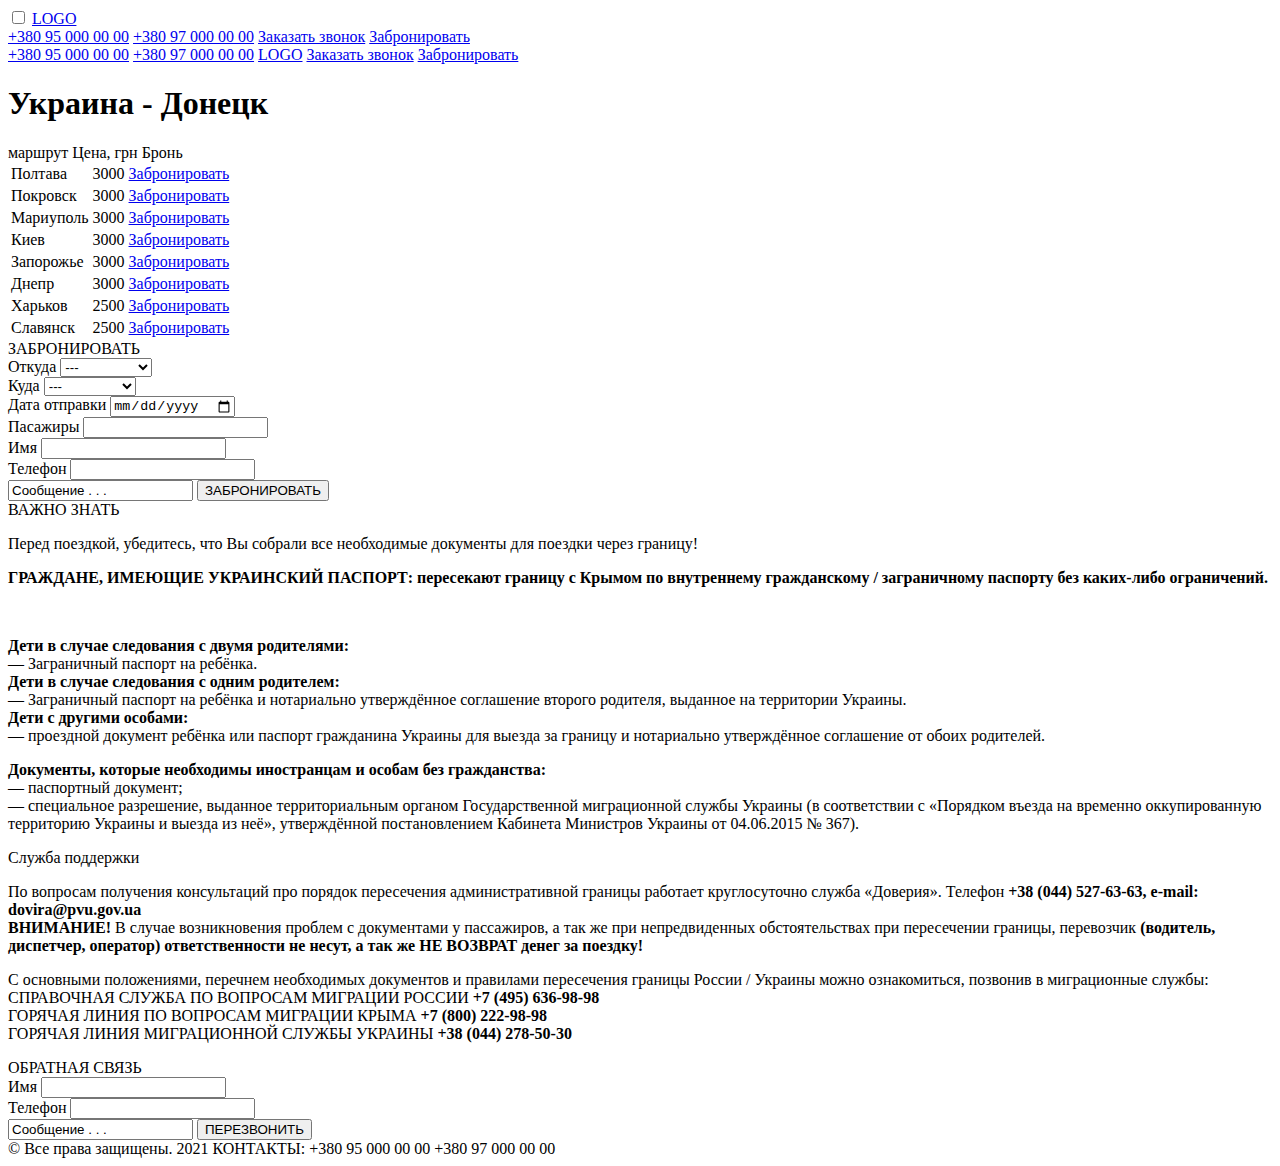
==== ua-donetsk.html @ 74174499 "Add files via upload" ====
<!DOCTYPE html>
<html lang="en">
<head>
	<meta charset="UTF-8">
	<meta name="viewport" content="width=device-width, initial-scale=1">
	<link rel="stylesheet" href="css/style.css">
	<link href="https://fonts.googleapis.com/css2?family=Kaushan+Script&family=Montserrat:wght@400;700&display=swap" rel="stylesheet">
	<link href="https://fonts.googleapis.com/css2?family=Roboto:wght@300;400;700;900&display=swap" rel="stylesheet">
	<link rel="stylesheet" href="font-awesome/css/font-awesome.min.css">
	<link rel="stylesheet" type="text/css" href="css/ua-donetsk.css">
	<title>Украина - Донецк</title>
</head>
<body>
	<header class="header">
		<div class="header-box">
						<div class="hamburger-menu">
				<div class="flex">
					<input id="menu-toggle" type="checkbox" />
					<label class="menu__btn" for="menu-toggle">
						<span></span>
					</label>
					<a class="logo" href="index.html">LOGO</a>
					<nav class="menu-box">
						<a class="menu-item" href="#">+380 95 000 00 00</a>
						<a class="menu-item" href="#">+380 97 000 00 00</a>
						<a class="menu-item" href="#feedback">Заказать звонок</a>
						<a class="menu-item" href="#forma">Забронировать</a>
					</nav>
				</div>
				<div class="menu">
					<nav class=" main-menu">
						<a class="menu-item" href="#">+380 95 000 00 00</a>
						<a class="menu-item" href="#">+380 97 000 00 00</a>
						<a class="logo" href="index.html">LOGO</a>
						<a class="menu-item" href="#feedback">Заказать звонок</a>
						<a class="menu-item" href="#forma">Забронировать</a>
					</nav>
				</div>
			</div>
			<div class="banner">
				<h1 class="banner-title">Украина - Донецк</h1>
				<div class="name-table">
					<span>маршрут</span>
					<span>Цена, грн</span>
					<span>Бронь</span>
				</div>
				<table class="way-donetsk-ua">
					<tr><td>Полтава</td><td>3000</td><td><a class="forma-item" href="#forma">Забронировать</a></td></tr>
				    <tr><td>Покровск</td><td>3000</td><td><a class="forma-item" href="#forma">Забронировать</a></td></tr>
				    <tr><td>Мариуполь</td><td>3000</td><td><a class="forma-item" href="#forma">Забронировать</a></td></tr>
				    <tr><td>Киев</td><td>3000</td><td><a class="forma-item" href="#forma">Забронировать</a></td></tr>
				    <tr><td>Запорожье</td><td>3000</td><td><a class="forma-item" href="#forma">Забронировать</a></td></tr>
				    <tr><td>Днепр</td><td>3000</td><td><a class="forma-item" href="#forma">Забронировать</a></td></tr>
				    <tr><td>Харьков</td><td>2500</td><td><a class="forma-item" href="#forma">Забронировать</a></td></tr>
				    <tr><td>Славянск</td><td>2500</td><td><a class="forma-item" href="#forma">Забронировать</a></td></tr>
				</table>
			</div>
		</div>
	</header>
	
	<section id="forma" class="forma">
		<div class="container">
			<div class="forma-block">
				<span class="forma-title">ЗАБРОНИРОВАТЬ</span>
				<form class="forma-send" action="#">
					<div class="flex-row">
						<div class="flex-column">
							<label>Откуда</label>
							<select  name="hero[]">
								<option selected="selected">---</option>
								<option>Донецк</option>
								<option>Полтава</option>
								<option>Покровск</option>
								<option>Мариуполь</option>
								<option>Киев</option>
								<option>Запорожье</option>
								<option>Днепр</option>
								<option>Харьков</option>
								<option>Славянск</option>
							</select>
							
						</div>
						<div class="flex-column">
							<label>Куда</label>
							<select  name="hero[]">
								<option selected="selected">---</option>
								<option>Донецк</option>
								<option>Полтава</option>
								<option>Покровск</option>
								<option>Мариуполь</option>
								<option>Киев</option>
								<option>Запорожье</option>
								<option>Днепр</option>
								<option>Харьков</option>
								<option>Славянск</option>
							</select>
							
						</div>
					</div>
					<div class="flex-row">
						<div class="flex-column">
							<label>Дата отправки</label>
							<input type="date" name="date">
							
						</div>
						<div class="flex-column">
							<label>Пасажиры</label>
							<input type="number" name="number">
							
						</div>
					</div>
					<div class="flex-row">
						<div class="flex-column">
							<label>Имя</label>
							<input type="name" name="name">
							
						</div>
						<div class="flex-column">
							<label>Телефон</label>
							<input type="tel" name="tel">
							
						</div>
					</div>

					<input class="flex-column input-text" type="text" value="Сообщение . . .">
					<input class="button" type="button" name="button" value="ЗАБРОНИРОВАТЬ">
				</form>
			</div>
		</div>
	</section>
	<section class="info">
		<div class="container">
			<span class="info-title">ВАЖНО ЗНАТЬ</span>
			<p class="info-pretitle">Перед поездкой, убедитесь, что Вы собрали все необходимые документы для поездки через границу!</p>
			<div class="info-text">
				<p><b>ГРАЖДАНЕ, ИМЕЮЩИЕ УКРАИНСКИЙ ПАСПОРТ:
	 			пересекают границу с Крымом по внутреннему гражданскому / заграничному 	паспорту без каких-либо ограничений.
				</p></b><br>
				<div class="row">
					<p><b>Дети в случае следования с двумя родителями:</b><br> 
					— Заграничный паспорт на ребёнка.<br>

					<b>Дети в случае следования с одним родителем:</b><br> 
					— Заграничный паспорт на ребёнка и нотариально утверждённое соглашение второго родителя, выданное на территории Украины.<br>
					<b>Дети с другими особами:</b><br>
					— проездной документ ребёнка или паспорт гражданина Украины для выезда за границу и нотариально утверждённое соглашение от обоих родителей.</p>
					<p><b>Документы, которые необходимы иностранцам и особам без гражданства:</b><br>
					— паспортный документ; <br>
					— специальное разрешение, выданное территориальным органом Государственной миграционной службы Украины (в соответствии с «Порядком въезда на временно оккупированную территорию Украины и выезда из неё», утверждённой постановлением Кабинета Министров Украины от 04.06.2015 № 367). </p>
				</div>
			</div>
			<span class="info-help-title">Служба поддержки</span>
			<div class="row">
				
				<p>
					По вопросам получения консультаций про порядок пересечения административной границы работает круглосуточно служба «Доверия». Телефон <b> +38 (044) 527-63-63, e-mail: dovira@pvu.gov.ua</b> <br>
					<b>ВНИМАНИЕ!</b> В случае возникновения проблем с документами у пассажиров, а так же при непредвиденных обстоятельствах при пересечении границы, перевозчик <b>(водитель, диспетчер, оператор) ответственности не несут, а так же НЕ ВОЗВРАТ денег за поездку!</b>
				</p>
				<p>
					С основными положениями, перечнем необходимых документов и правилами пересечения границы России / Украины можно ознакомиться, позвонив в миграционные службы: <br> 
					СПРАВОЧНАЯ СЛУЖБА ПО ВОПРОСАМ МИГРАЦИИ РОССИИ<b> +7 (495) 636-98-98</b><br>
					ГОРЯЧАЯ ЛИНИЯ ПО ВОПРОСАМ МИГРАЦИИ КРЫМА <b>+7 (800) 222-98-98</b><br>
					ГОРЯЧАЯ ЛИНИЯ МИГРАЦИОННОЙ СЛУЖБЫ УКРАИНЫ <b>+38 (044) 278-50-30</b>
				</p>
			</div>
			
		</div>
	</section>
	<section id="feedback" class="feedback forma">
		<div class="container">
			<div class="forma-block">
				<span class="forma-title">ОБРАТНАЯ СВЯЗЬ</span>
				<form class="forma-send" action="#">
					<div class="flex-row">
						<div class="flex-column">
							<label>Имя</label>
							<input type="name" name="name">
							
						</div>
						<div class="flex-column">
							<label>Телефон</label>
							<input type="tel" name="tel">
						</div>
					</div>

					<input class="flex-column input-text" type="text" value="Сообщение . . .">
					<input class="button" type="button" name="button" value="ПЕРЕЗВОНИТЬ">
				</form>
		</div>
	</section>
	<footer class="footer">
		<div class="container">
			<div class="footer">
				<span>© Все права защищены. 2021</span>
				<span>КОНТАКТЫ:<span class="br"> +380 95 000 00 00</span> <span class="br">+380 97 000 00 00</span></span>

			</div>
		</div>
	</footer>

	<script type="text/javascript" src="js/jquery/jquery-3.5.1.min.js"></script>
	<script type="text/javascript" src="js/jquery/jquery.spincrement.min.js"></script>
	<script type="text/javascript" src=""></script>

</body>
</html>
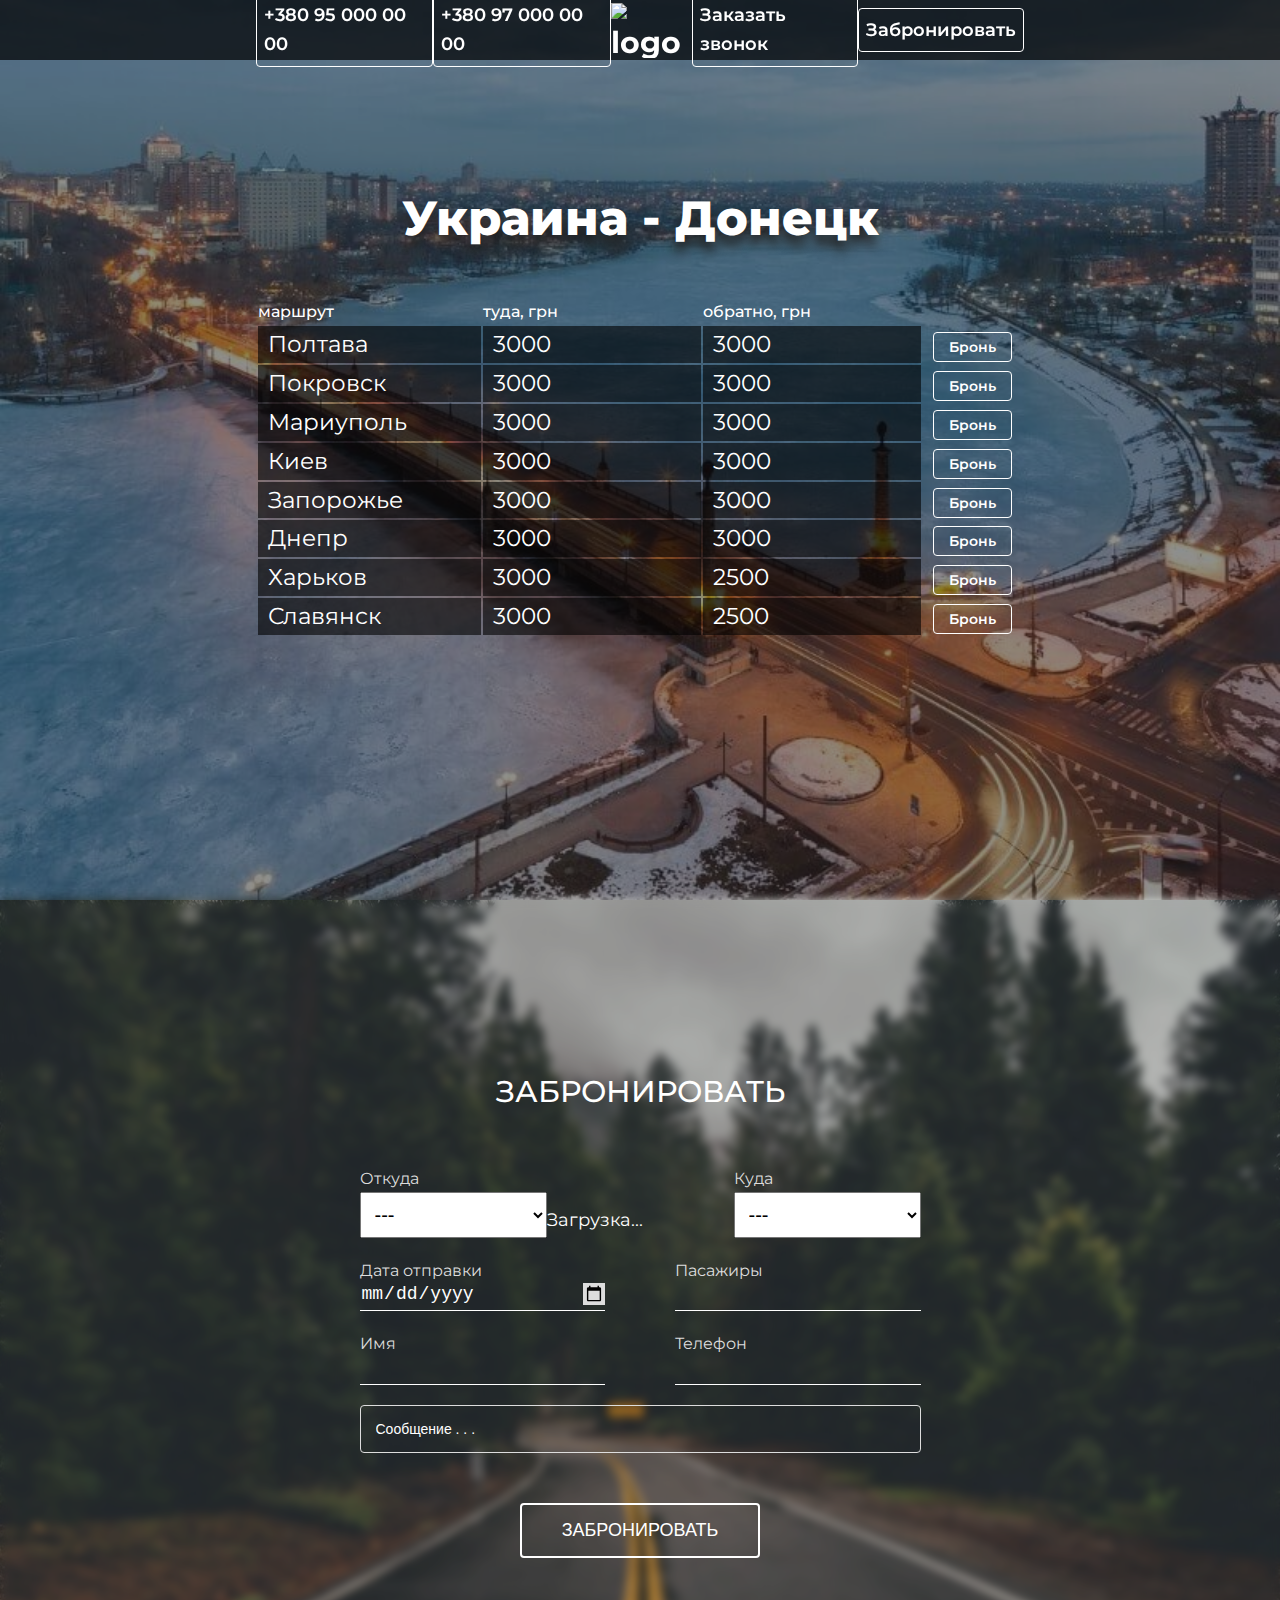
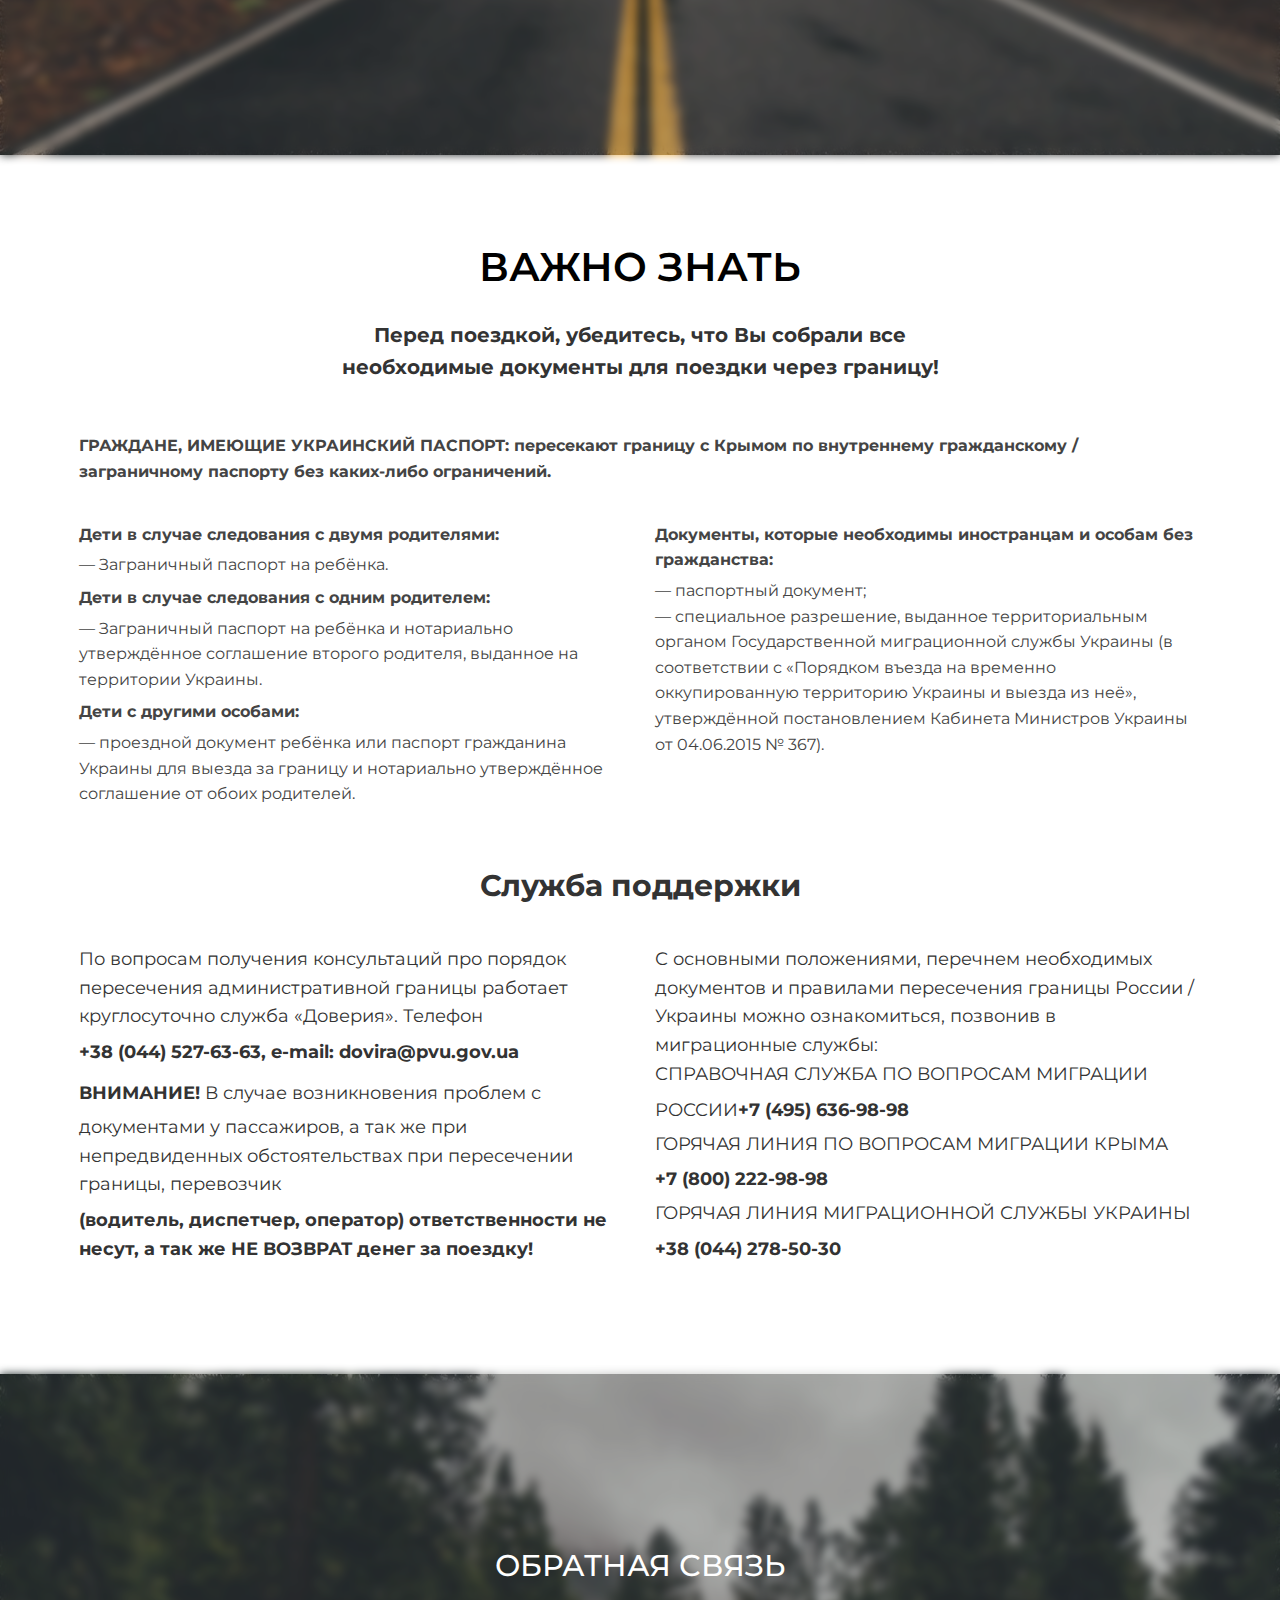
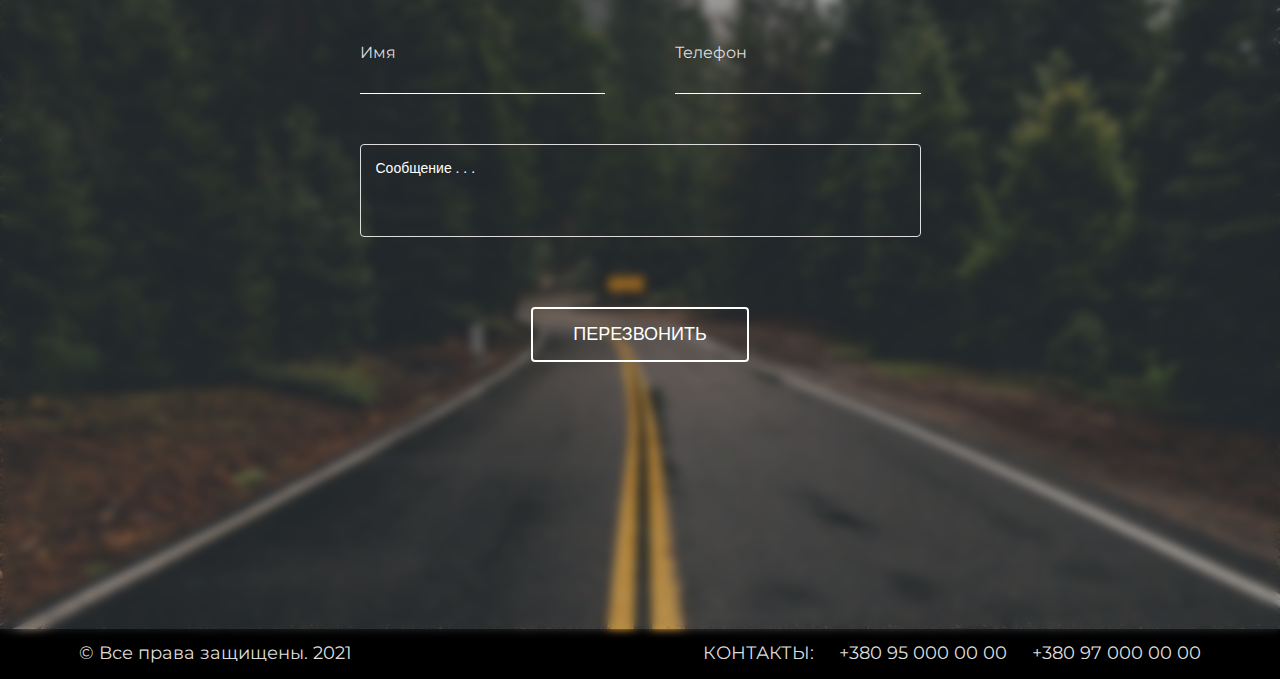
==== commit 1e5fbf95: "Update ua-donetsk.html" ====
--- a/ua-donetsk.html
+++ b/ua-donetsk.html
@@ -12,14 +12,15 @@
 </head>
 <body>
 	<header class="header">
+		<img class="header-img" src="img/donetsk.jpg">
 		<div class="header-box">
-						<div class="hamburger-menu">
+			<div class="hamburger-menu">
 				<div class="flex">
 					<input id="menu-toggle" type="checkbox" />
 					<label class="menu__btn" for="menu-toggle">
 						<span></span>
 					</label>
-					<a class="logo" href="index.html">LOGO</a>
+					<a class="logo" href="index.html"><img src="img/logo.png" alt="logo"></a>
 					<nav class="menu-box">
 						<a class="menu-item" href="#">+380 95 000 00 00</a>
 						<a class="menu-item" href="#">+380 97 000 00 00</a>
@@ -31,28 +32,24 @@
 					<nav class=" main-menu">
 						<a class="menu-item" href="#">+380 95 000 00 00</a>
 						<a class="menu-item" href="#">+380 97 000 00 00</a>
-						<a class="logo" href="index.html">LOGO</a>
+						<a class="logo" href="index.html"><img src="img/logo.png" alt="logo"></a>
 						<a class="menu-item" href="#feedback">Заказать звонок</a>
 						<a class="menu-item" href="#forma">Забронировать</a>
 					</nav>
 				</div>
 			</div>
 			<div class="banner">
-				<h1 class="banner-title">Украина - Донецк</h1>
-				<div class="name-table">
-					<span>маршрут</span>
-					<span>Цена, грн</span>
-					<span>Бронь</span>
-				</div>
+				<h1 class="banner-title banner-title-sity">Украина - Донецк</h1>
 				<table class="way-donetsk-ua">
-					<tr><td>Полтава</td><td>3000</td><td><a class="forma-item" href="#forma">Забронировать</a></td></tr>
-				    <tr><td>Покровск</td><td>3000</td><td><a class="forma-item" href="#forma">Забронировать</a></td></tr>
-				    <tr><td>Мариуполь</td><td>3000</td><td><a class="forma-item" href="#forma">Забронировать</a></td></tr>
-				    <tr><td>Киев</td><td>3000</td><td><a class="forma-item" href="#forma">Забронировать</a></td></tr>
-				    <tr><td>Запорожье</td><td>3000</td><td><a class="forma-item" href="#forma">Забронировать</a></td></tr>
-				    <tr><td>Днепр</td><td>3000</td><td><a class="forma-item" href="#forma">Забронировать</a></td></tr>
-				    <tr><td>Харьков</td><td>2500</td><td><a class="forma-item" href="#forma">Забронировать</a></td></tr>
-				    <tr><td>Славянск</td><td>2500</td><td><a class="forma-item" href="#forma">Забронировать</a></td></tr>
+					<tr><th>маршрут</th><th> туда, грн</th><th>обратно, грн</th></tr>
+					<tr class="tr"><td>Полтава</td><td>3000</td><td>3000</td><td><a class="forma-item" href="#forma">Бронь</a></td></tr>
+				    <tr><td>Покровск</td><td>3000</td><td>3000</td><td><a class="forma-item" href="#forma">Бронь</a></td></tr>
+				    <tr><td>Мариуполь</td><td>3000</td><td>3000</td><td><a class="forma-item" href="#forma">Бронь</a></td></tr>
+				    <tr><td>Киев</td><td>3000</td><td>3000</td><td><a class="forma-item" href="#forma">Бронь</a></td></tr>
+				    <tr><td>Запорожье</td><td>3000</td><td>3000</td><td><a class="forma-item" href="#forma">Бронь</a></td></tr>
+				    <tr><td>Днепр</td><td>3000</td><td>3000</td><td><a class="forma-item" href="#forma">Бронь</a></td></tr>
+				    <tr><td>Харьков</td><td>3000</td><td>2500</td><td><a class="forma-item" href="#forma">Бронь</a></td></tr>
+				    <tr><td>Славянск</td><td>3000</td><td>2500</td><td><a class="forma-item" href="#forma">Бронь</a></td></tr>
 				</table>
 			</div>
 		</div>
@@ -64,7 +61,7 @@
 				<span class="forma-title">ЗАБРОНИРОВАТЬ</span>
 				<form class="forma-send" action="#">
 					<div class="flex-row">
-						<div class="flex-column">
+						<div class="flex-column first-flex">
 							<label>Откуда</label>
 							<select  name="hero[]">
 								<option selected="selected">---</option>
@@ -80,7 +77,8 @@
 							</select>
 							
 						</div>
-						<div class="flex-column">
+						<a class="flex-column" href="#"><i class="fa fa-refresh  fa-2x "></i><span class="sr-only">Загрузка...</span></a>
+						<div class="flex-column first-flex">
 							<label>Куда</label>
 							<select  name="hero[]">
 								<option selected="selected">---</option>
@@ -198,9 +196,8 @@
 		</div>
 	</footer>
 
-	<script type="text/javascript" src="js/jquery/jquery-3.5.1.min.js"></script>
-	<script type="text/javascript" src="js/jquery/jquery.spincrement.min.js"></script>
-	<script type="text/javascript" src=""></script>
-
+<script type="text/javascript" src="js/jquery/jquery-3.5.1.min.js"></script>
+<script type="text/javascript" src="js/jquery/jquery.spincrement.min.js"></script>
+<script type="text/javascript" src="js/main.js"></script>
 </body>
-</html>+</html>
--- a/css/style.css
+++ b/css/style.css
@@ -0,0 +1,768 @@
+html{
+	scroll-behavior: smooth;
+}
+body{
+	margin: 0;
+	font-family: 'Montserrat', sans-serif;
+	font-size: 18px;
+	color: #333;
+	line-height: 1.6;
+}
+
+
+*,
+*:before,
+*:after {
+	-webkit-box-sizing: border-box;
+	-moz-box-sizing: border-box;
+	box-sizing: border-box;
+}
+
+h1, h2, h3, h4, h5, h6, p{
+	margin: 0;
+}
+li{
+	list-style-type: none;
+}
+hr{
+	border: 1px solid #e5e5e5;
+}
+select{
+	padding: 10px;
+	font-size: 20px;
+}
+
+	/* Container */
+
+.container{
+	width: 90%;
+	max-width: 1200px;
+	padding: 0 15px;
+	margin: 0 auto;
+}
+
+	/* Header */
+header{
+	max-height: 900px;
+	width: 100%;
+	height: 100vh;
+	position: relative;
+}
+.header-img{
+	position: absolute;
+	height: 100vh;
+	max-height: 900px;
+	width: 100%;
+}
+.header-box{
+	position: relative;
+	background: rgba(32,32,32, 0.5);
+	width: 100%;
+	height: 100vh;
+}
+
+   /****** Menu *******/
+#menu-toggle {
+  opacity: 0;
+  display: none;
+}
+.menu__btn {
+  display: flex; /* используем flex для центрирования содержимого */
+  align-items: center;  /* центрируем содержимое кнопки */
+  position: fixed;
+  top: 20px;
+  right: 25px;
+  width: 36px;
+  height: 26px;
+  cursor: pointer;
+  z-index: 100;
+  
+ }
+.menu__btn > span,
+.menu__btn > span::before,
+.menu__btn > span::after {
+  display: block;
+  position: absolute;
+  width: 100%;
+  height: 2px;
+  background-color: #ccc;
+  transition-duration: .25s;
+}
+.menu__btn > span::before {
+  content: '';
+  top: -8px;
+  transition-duration: .25s;
+}
+.menu__btn > span::after {
+  content: '';
+  top: 8px;
+  transition-duration: .25s;
+}
+
+#menu-toggle:checked ~ .menu__btn > span {
+  transform: rotate(45deg);
+}
+#menu-toggle:checked ~ .menu__btn > span::before {
+  top: 0;
+  transform: rotate(0);
+}
+#menu-toggle:checked ~ .menu__btn > span::after {
+  top: 0;
+  transform: rotate(90deg);
+}
+#menu-toggle:checked ~ .menu-box {
+  visibility: visible;
+  background: rgba( 50, 50, 50, 1);
+  transition: .2s background;
+}
+.menu-box{
+	display: none;
+	position: absolute;
+	right: 0;
+	top: 0;
+	padding: 70px 50px;
+}
+.menu-box .menu-item{
+	display: block;
+	margin-bottom: 30px;
+}
+.menu{
+	position: fixed;
+	max-height: 60px;
+	height: 100%;
+	width: 100%;
+	z-index: 99;
+}
+.hamburger-menu{
+	position: fixed;
+	max-height: 60px;
+	height: 100%;
+	width: 100%;
+	background: rgba( 0, 0, 0, 0.7);
+	z-index: 99;
+}
+.flex{
+	display: none;
+}
+
+.main-menu{
+	width: 60%;
+	height: 100%;
+	margin: 0 auto;
+	display: flex;
+	justify-content: space-between;
+	align-items: center;
+}
+.logo{
+	font-size: 30px;
+	font-weight: bold;
+	color: #fff;
+	text-decoration: none;
+}
+.logo img{
+	max-height: 65px;
+	margin: 0 auto;
+	padding-top: 10px;	
+}
+.menu-box .menu-item{
+	font-size: 20px;
+}
+.menu-item{
+	color: #fff;
+	font-weight: 600;
+	text-decoration: none;
+	padding: 7px;
+	border: 1px solid #fff;
+	border-radius: 4px;
+	transition: 0.3s background;
+}
+
+.menu-item:hover{
+	background: #fff;
+	color: #323232;
+	font-weight: 600;
+	transition: 0.3s background;
+}
+
+
+	/****** Banner *****/
+.banner{
+	left: 20%;
+	width: 60%;
+	margin: 0 auto;
+	text-align: center;
+	color: #fff;
+}
+.banner-title{
+	font-size: 72px;
+	font-weight: 800;
+	padding-top: 180px;
+	margin-bottom: 40px;
+	text-shadow: -1px 10px 12px #222;
+}
+.banner-title-sity{
+	font-size: 48px;
+}
+.banner-text{
+	width: 60%;
+	margin: 0 auto;
+	font-size: 24px;
+	padding-bottom: 150px;
+}
+.banner-button{
+	color: #fff;
+	
+	font-size: 24px;
+	text-decoration: none;
+	padding: 20px 50px;
+	border: 2px solid #fff;
+	border-radius: 4px;
+	transition: 0.3s background;
+}
+.banner-button:hover{
+	background: #fff;
+	color: #323232;
+	font-weight: 600;
+	transition: 0.3s background;
+}
+
+	/******* Way ******/
+
+.way-title{
+	display: block;
+	font-weight: 500;
+	font-size: 40px;
+	text-transform: uppercase;
+	text-align: center;
+	margin: 0 auto;
+	padding-top: 80px;
+}
+.way{
+}
+.way-block{
+	margin: 100px 0;
+	position: relative;
+	display: flex;
+	justify-content: space-between;
+	flex-wrap: wrap;
+}
+.way-bl{
+	position: relative;
+	display: block;
+	max-width: 500px;
+	width: 100%;
+	height: 265px;
+	text-decoration: none;
+	transition: 0.3s transform;
+	margin: 10px;
+}
+.way-bl::after{
+	position: absolute;
+	content: " ";
+	background: linear-gradient(to top, rgba(0,0,0,.9) , transparent 60%);
+	z-index: 2;
+	width: 100%;
+	height: 100%;
+}
+.way-bl:hover{
+	transform:  scale(1.1);
+	transition: 0.3s transform;
+}
+.way-img{
+	position: absolute;
+	width: 100%;
+	height: 100%;
+}
+.way-bl span{
+	position: absolute;
+	color: #fff;
+	font-size: 24px;
+	font-weight: 600;
+	bottom: 2%;
+	left: 25%;
+	z-index: 10;
+}
+
+	/********** Table *********/
+
+.way-donetsk-ua{
+	font-size: 23px;
+}
+
+td{
+	width: 30%;
+	background: rgba(0,0,0, 0.6);
+	transition: 0.2s background;
+	padding: 0px 10px;
+	text-align: left;
+}
+
+tr:hover{
+	background: rgba(0,0,100, 1);
+	transition: 0.2s background;
+	cursor: pointer;
+}
+td:last-child{
+	background: transparent;
+
+}
+tr:hover > td:last-child{
+	background: rgba(0,0,0, 0.6);
+	transition: 0.2s background;
+}
+th{
+	padding: 0;
+	font-size: 16px;
+	font-weight: 500;
+	text-align: left;
+}
+
+
+.forma-item{
+	color: #fff;
+	font-size: 14px;
+	font-weight: 600;
+	text-decoration: none;
+	padding: 5px 15px;
+	border: 1px solid #fff;
+	border-radius: 4px;
+	transition: 0.3s background;
+}
+.forma-item:hover{
+	background: #fff;
+	color: #323232;
+	transition: 0.3s background;
+}
+
+	/********** Forma *********/
+
+.forma{
+	position: relative;
+	background: url(../img/forma.jpg) center;
+	max-height: 855px;
+	height: 100vh;
+}
+.forma:before{
+  content: "";
+  background: rgba(50, 50, 50, 0.3);
+  position: absolute;
+  width: 100%;
+  height: 100%;
+  top: 0%;
+  left: 0%;
+  z-index: 2;
+}
+.forma:after{
+  content: "";
+  background: url(../img/forma.jpg) center;
+  position: absolute;
+  width: 100%;
+  height: 100%;
+  top: 0%;
+  left: 0%;
+  z-index: 1;
+  -webkit-filter: blur(5px);
+  filter: blur(5px);
+}
+.forma-block{
+	position: relative;
+	z-index: 10;
+	margin: 0 auto;
+}
+.forma-title{
+	color: #fff;
+	display: block;
+	font-weight: 500;
+	font-size: 30px;
+	text-transform: uppercase;
+	text-align: center;
+	margin: 0 auto 50px;
+	padding-top: 15%;
+}
+.fa-refresh{
+	margin: 20px 0;
+}
+.fa-2x{
+		text-align: center;
+	}
+.flex-row{
+	color: #fff;
+	display: flex;
+	flex-direction: row;
+	margin-bottom: 20px;
+}
+
+.flex-column{
+	color: #fff;
+	display: flex;
+	flex-direction: column;
+	width: 100%;
+}
+.forma-send{
+	margin: 0 auto;
+	display: flex;
+	justify-content: space-between;
+	flex-direction: column;
+	flex: 0 0 50%;
+    max-width: 50%;
+}
+.flex-column:first-child{
+	padding-right: 35px;
+}
+.flex-column:last-child{
+	padding-left: 35px;
+}
+.flex-column.first-flex{
+	padding: 0;
+}
+input[type="date"]::-webkit-calendar-picker-indicator{
+	background-color: #ddd;
+}
+
+
+input{
+	border: none;
+	color: #fff;
+	font-size: 18px;
+	border-style: none; 
+	background: transparent;
+	border-bottom: 1px solid #fff;
+	padding-bottom: 5px;
+	cursor: pointer;
+}
+label{
+	font-size: 16px;
+	color: #ddd;
+}
+.input-text{
+	margin-bottom:  50px;
+	padding: 15px;
+	border: 1px solid #ddd;
+	font-size: 14px;
+	border-radius: 4px;
+}
+.button{
+	border: 2px solid #fff;
+	margin: 0 auto;
+	text-decoration: none;
+	padding: 15px 40px;
+	border-radius: 4px;
+	transition: 0.3s background;
+}
+.button:hover{
+	background: #fff;
+	color: #323232;
+	transition: 0.3s background;
+	font-weight: 600;
+	cursor: pointer;
+}
+
+
+
+
+
+	/************* Info **********/
+
+.info{
+	height: 100%;
+	margin-bottom: 100px;
+}
+.info-title{
+	display: block;
+	font-weight: 600;
+	color: #000;
+	font-size: 40px;
+	text-transform: uppercase;
+	text-align: center;
+	margin: 0 auto;
+	padding-top: 80px;
+}
+.info-pretitle{
+	font-size: 20px;
+	font-weight: bold;
+	color: #333333;
+	width: 60%;
+	margin: 20px auto 50px;
+	text-align: center;
+}
+.info-text{
+	font-size: 16px;
+	color: #444;
+}
+.row{
+	display: flex;
+	flex: 0 50%;
+
+}
+.row p:first-child{
+	margin-right: 30px;
+}
+.row p{
+	width: 50%;
+	display: inline-block;
+	padding: 5px 0;
+}
+.row b{
+	display: inline-block;
+	padding: 7px 0 5px;
+}
+.info-help-title{
+	display: block;
+	font-size: 30px;
+	font-weight: bold;
+	text-align: center;
+	margin: 50px 0 30px;
+}
+
+
+	/************* Feedback **********/
+.feedback input:last-child{
+	margin-bottom: 30px;
+}
+.feedback .input-text{
+	padding-bottom: 60px;
+	margin-bottom: 70px;
+}
+
+
+
+	/********** footer **************/
+
+.footer{
+	height: 50px;
+	width: 100%;
+	background: #000;
+	color: #ddd;
+	display: flex;
+	justify-content: space-between;
+	align-items: center;
+}
+.br{
+	padding-left: 20px;
+}
+a{
+	color: #fff;
+	text-decoration: none;
+}
+
+
+
+
+@media (max-width: 1200px){
+
+	.banner-title{
+		font-size: 60px;
+	}
+	.banner-text{
+		font-size: 20px;
+	}
+	.main-menu{
+		width: 80%;
+	}
+	.menu-item{
+		font-weight: 500;
+		font-size: 13px
+	}
+	.way-block{
+		justify-content: center;
+	}
+	.forma-send{
+		max-width: 60%;
+	}
+	input{
+		font-size: 14px;
+	}
+	label{
+		font-size: 12px;
+	}
+}
+
+@media (max-width: 1000px){
+	input{
+		font-size: 14px;
+	}
+	.menu-item{
+		font-weight: 500;
+		font-size: 12px
+	}
+	.banner-title{
+		line-height: 60px;
+	}
+	.banner-title-sity{
+		font-size: 36px;
+	}
+	.banner-text{
+		width: 80%;
+	}
+	.way-bl span{
+		left: 20%;
+	}
+}
+
+@media (max-width: 768px){
+	.menu{
+		display: none;
+	}
+	.flex{
+		display: flex;
+	}
+	.logo img{
+		max-height: 55px;
+		padding: 0;
+		padding-left: 10px;
+	}
+	.menu-box{
+		display: block;
+		visibility: hidden;
+	}
+	.forma-send{
+		max-width: 80%;
+	}
+	.banner {
+		width: 70%;
+	}
+	.way-bl span{
+		font-size: 20px;
+	}
+	.way-title{
+		font-size: 32px;
+	}
+	.info-title{
+		font-size: 34px;
+	}
+	.info-pretitle{
+		width: 90%;
+		font-size: 16px;
+	}
+	.info-text{
+		font-size: 14px;
+	}
+	.row{
+		display: block;
+	}
+	.row p{
+		width: 100%;
+	}
+	.forma-title{
+		padding-top: 20%;
+	}
+	.footer{
+		font-size: 10px;
+	}
+}
+
+@media (max-width: 480px){
+	.banner{
+		width: 90%;
+	}
+	.banner-title {
+    	font-size: 50px;
+    	line-height: 55px;
+	}
+	.banner-title-sity {
+    	font-size: 36px;
+    	line-height: 40px;
+	}
+	.banner-text{
+		font-size: 18px;
+	}
+	.banner-button{
+		padding: 10px 30px;
+		position: absolute;
+		bottom: 20%;
+		left: 26%;
+	}
+	.way-block{
+		margin-top: 50px;
+	}
+	.way-bl{
+		display: block;
+	}
+	.flex-row {
+		display: block;
+	}
+	.flex-column:first-child{
+		padding: 0;
+	}
+	.flex-column:last-child{
+		padding: 0;
+	}
+	.flex-column{
+		margin-bottom: 10px;
+	}
+	.button{
+		margin-top: 30px;
+		padding: 15px 20px;
+	}
+	.way-donetsk-ua{
+		font-size: 18px;
+	}
+	td{
+		padding: 7px 10px;	
+	}
+	th{
+		font-size: 12px;
+	}
+	.forma{
+		height: 115vh;
+	}
+	.fa-2x{
+		text-align: center;
+	}
+	.info-title{
+		font-size: 26px;
+	}
+	.info-help-title{
+		font-size: 23px;
+		margin-bottom: 15px;
+	}
+	select{
+		padding: 3px;
+	}
+	.footer{
+		flex-wrap: wrap;
+		justify-content: center;
+	}
+	.br{
+		padding-left: 5px;
+	}
+}
+
+@media (max-width: 360px){
+	.banner{
+		width: 95%;
+	}
+	.banner-title{
+		padding-top: 90px;
+		font-size: 45px;
+	}
+	.banner-title-sity{
+		font-size: 28px;
+	}
+	.flex-row{
+		margin: 0;
+	}
+	.button{
+		margin: 0;
+	}
+	.forma-title{
+		margin: 0;
+		padding-top: 25%;	
+	}
+	.banner-button{
+		left: 20%;
+		bottom: 10%;
+	}
+	.name-table span{
+		padding: 0;	
+		padding-right: 10px;
+		font-size: 13px;
+	}
+	.way-donetsk-ua{
+		font-size: 15px;
+	}
+}
+
+
+
+
